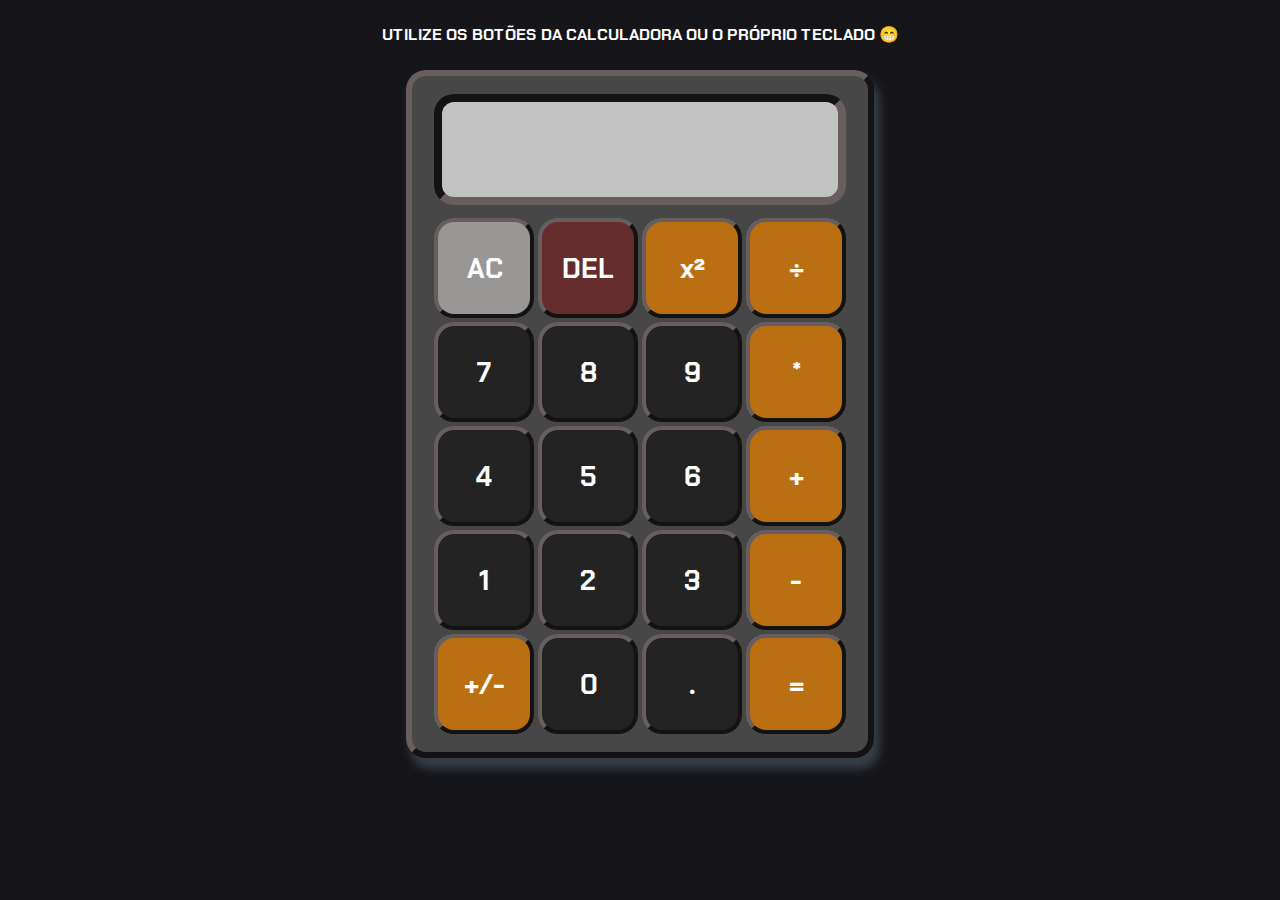
==== Calculadora/index.html @ d6358902 "Commit inicial" ====
<!DOCTYPE html>
<html lang="pt-br">
    <head>
        <meta charset="UTF-8">
        <meta http-equiv="X-UA-Compatible" content="IE=edge">
        <meta name="viewport" content="width=device-width, initial-scale=1.0">
        <title>Calculadora</title>

        <link href="https://fonts.googleapis.com/css2?family=Chakra+Petch:wght@400;500;700&display=swap" rel="stylesheet">

        <link rel="stylesheet" href="./assets/index.css">
        <link rel="stylesheet" href="./assets/reset.css">

        <script src="https://code.jquery.com/jquery-3.5.1.min.js"></script>
    </head>

    <body>
        <div class="texto">
            <h2>UTILIZE OS BOTÕES DA CALCULADORA OU O PRÓPRIO TECLADO 😁</h2>
        </div>
        <div class="calculadora">
            <div class="grid-container">
                <div class="output">
                    <div data-previous-operand class="previous-operand"> </div>
                    <div data-current-operand class="current-operand"> </div>
                </div>
    
                <button data-all-clear class="clear">AC</button>
                <button data-delete class="delete">DEL</button>
                <button data-operator class="operator">x²</button>
                <button data-operator class="operator">÷</button>
                <button data-number>7</button>
                <button data-number>8</button>
                <button data-number>9</button>
                <button data-operator class="operator">*</button>
                <button data-number>4</button>
                <button data-number>5</button>
                <button data-number>6</button>
                <button data-operator class="operator">+</button>
                <button data-number>1</button>
                <button data-number>2</button>
                <button data-number>3</button>
                <button data-operator class="operator">-</button>
                <button data-operator class="operator">+/-</button>
                <button data-number>0</button>
                <button data-number>.</button>
                <button data-equals class="operator">=</button>
            </div>
        </div>
        
        <script src="./index.js"></script>
    </body>
</html>
---- Calculadora/assets/index.css ----
:root {
    box-sizing: border-box;
    font-family: 'Chakra Petch', sans-serif;
    font-weight: bold;
}

/* Body */
body {
    background-color: #16161a;
    background-image: url("https://www.transparenttextures.com/patterns/inspiration-geometry.png");

    display: flex;
    flex-direction: column;
    justify-content: space-around;
    align-items: center;
}

.texto {
    height: 70px;

    display: flex;
    align-items: center;

    color: #fcfcfc;
}

/* Calculadora */

.calculadora {
    margin-bottom: 15px;
}

.grid-container {
    display: grid;
    justify-content: center;
    align-content: center;
    grid-gap: 4px 4px;

    height: 640px;
    width: 420px;

    grid-template-columns: repeat(4, 100px);
    grid-template-rows: minmax(120px, auto) repeat(5, 100px);

    background-color: #474747;
    background-image: url("https://www.transparenttextures.com/patterns/black-orchid.png");
    
    border: 6px solid #695e5e;
    border-style: outset;
    box-shadow: 5px 10px 10px 1px #363e47;
    padding: 2vh;
    border-radius: 20px;
}

.grid-container > button {
    cursor: pointer;

    font-size: 1.7rem;
    
    background-color: #232323;
    color: #fcfcfc;

    border-radius: 20px;

    border: 4px solid #695e5e;
    border-style: outset;
}

.grid-container > button:hover {
    font-size: 1.6rem;

    text-shadow: 4px 4px 4px #a9a5a3;
    border-style: inset;
}

.grid-container > .clear {
    background-color: #999696;
}

.grid-container > .delete {
    background-color: #652c2c;
}

.grid-container > .operator {
    background-color: #ba6f13;
}

.span-two {
    grid-column: span 2;
}

.grid-container > .output {
    grid-column: 1 / -1;

    background-color: #c2c2c2;
    border-radius: 20px;

    display: flex;
    flex-direction: column;
    align-items: flex-end;
    justify-content: space-around;

    
    padding-right: 15px;
    margin-bottom: 1vh;

    border: 8px solid #695e5e;
    border-style: inset;

    word-wrap: break-word;
    word-break: break-all;
}

.grid-container > .output > .previous-operand {
    color: #828286;
    font-size: 1.5rem;
}

.grid-container > .output > .current-operand {
    color: #16161a;
    font-size: 1.5rem;
}
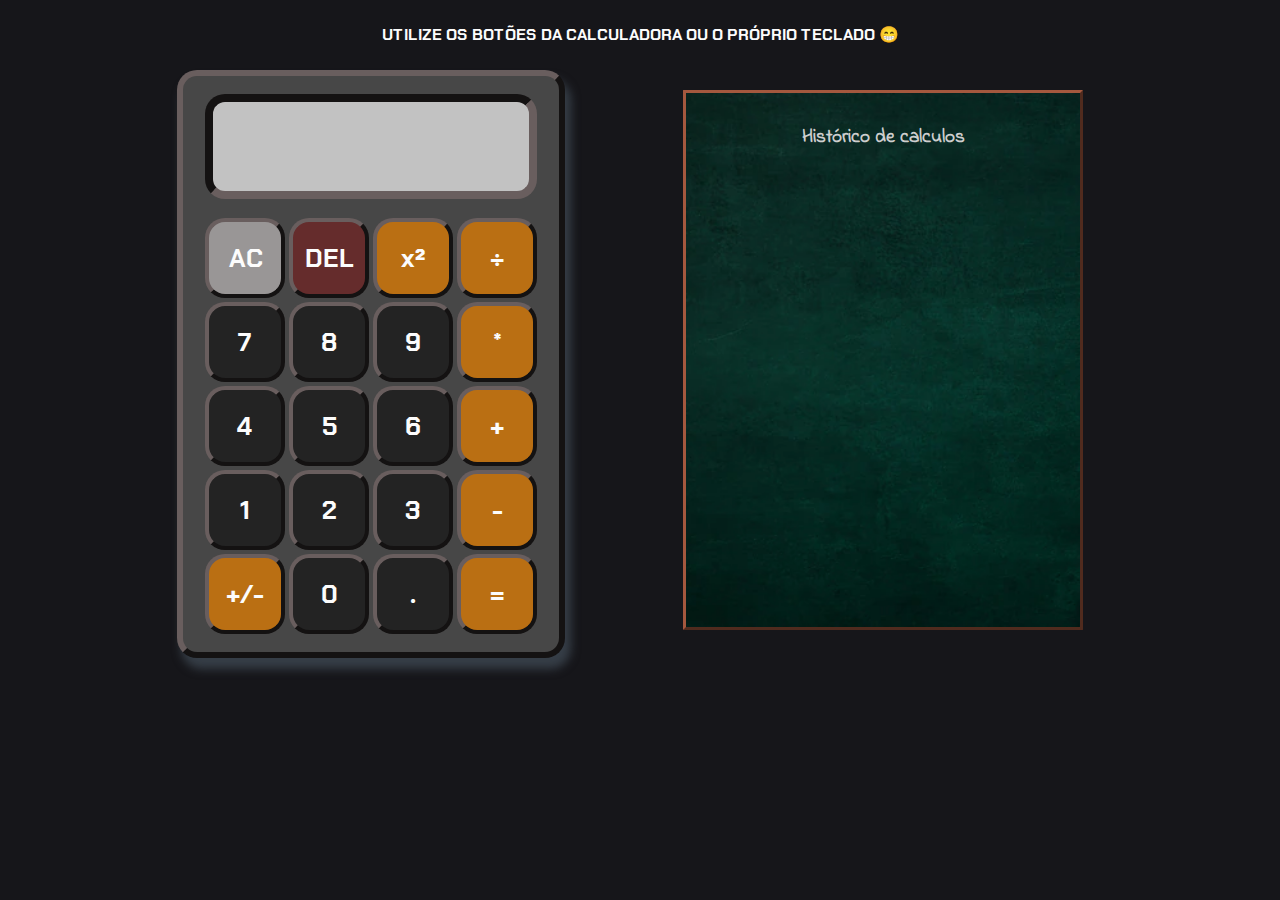
==== commit 3aeb6867: "Diminuindo a calculadora e adcionando quadro de historico" ====
--- a/Calculadora/index.html
+++ b/Calculadora/index.html
@@ -7,6 +7,7 @@
         <title>Calculadora</title>
 
         <link href="https://fonts.googleapis.com/css2?family=Chakra+Petch:wght@400;500;700&display=swap" rel="stylesheet">
+        <link href="https://fonts.googleapis.com/css2?family=Indie+Flower&display=swap" rel="stylesheet">
 
         <link rel="stylesheet" href="./assets/index.css">
         <link rel="stylesheet" href="./assets/reset.css">
@@ -46,6 +47,14 @@
                 <button data-number>.</button>
                 <button data-equals class="operator">=</button>
             </div>
+
+            <div class="historico">
+                <h3>Histórico de calculos</h3>
+
+                <div class="calculos">
+                    
+                </div>
+            </div>
         </div>
         
         <script src="./index.js"></script>
--- a/Calculadora/assets/index.css
+++ b/Calculadora/assets/index.css
@@ -6,6 +6,8 @@
 
 /* Body */
 body {
+    width: 100%;
+
     background-color: #16161a;
     background-image: url("https://www.transparenttextures.com/patterns/inspiration-geometry.png");
 
@@ -22,12 +24,22 @@
     align-items: center;
 
     color: #fcfcfc;
+    text-align: center;
+
+    padding: 10px;
+    box-sizing: border-box;
 }
 
 /* Calculadora */
 
 .calculadora {
     margin-bottom: 15px;
+    width: 80%;
+
+    display: flex;
+    justify-content: space-around;
+    align-items: stretch;
+    flex-wrap: wrap;
 }
 
 .grid-container {
@@ -36,11 +48,11 @@
     align-content: center;
     grid-gap: 4px 4px;
 
-    height: 640px;
-    width: 420px;
+    height: 540px;
+    width: 340px;
 
-    grid-template-columns: repeat(4, 100px);
-    grid-template-rows: minmax(120px, auto) repeat(5, 100px);
+    grid-template-columns: repeat(4, 80px);
+    grid-template-rows: minmax(120px, auto) repeat(5, 80px);
 
     background-color: #474747;
     background-image: url("https://www.transparenttextures.com/patterns/black-orchid.png");
@@ -55,7 +67,7 @@
 .grid-container > button {
     cursor: pointer;
 
-    font-size: 1.7rem;
+    font-size: 1.6rem;
     
     background-color: #232323;
     color: #fcfcfc;
@@ -67,7 +79,7 @@
 }
 
 .grid-container > button:hover {
-    font-size: 1.6rem;
+    font-size: 1.5rem;
 
     text-shadow: 4px 4px 4px #a9a5a3;
     border-style: inset;
@@ -99,10 +111,9 @@
     flex-direction: column;
     align-items: flex-end;
     justify-content: space-around;
-
     
-    padding-right: 15px;
-    margin-bottom: 1vh;
+    padding: 15px;
+    margin-bottom: 15px;
 
     border: 8px solid #695e5e;
     border-style: inset;
@@ -121,3 +132,46 @@
     font-size: 1.5rem;
 }
 
+/* Histórico */
+
+.historico {
+    max-height: 540px;
+    width: 400px;
+    
+    font-family: 'Indie Flower', cursive;
+    font-size: larger;
+    color: #cecece;
+
+    background-image: url("./schoolBoard");
+    background-repeat: no-repeat, repeat;
+    background-size: cover;
+
+    border-radius: 1px;
+    border: 3px solid rgb(164, 88, 62);
+    border-style: outset;
+
+    display: flex;
+    flex-direction: column;
+    align-items: center;
+
+    margin: 20px;
+    padding: 10px;
+    box-sizing: border-box;
+
+    overflow: auto;
+}
+
+.historico > h3{
+    position: relative;
+
+    margin-top: 25px;
+    margin-bottom: 25px;
+}
+
+.historico > .calculos > p {
+    padding: 10px;
+    box-sizing: border-box;
+
+    text-align: center;
+}
+
